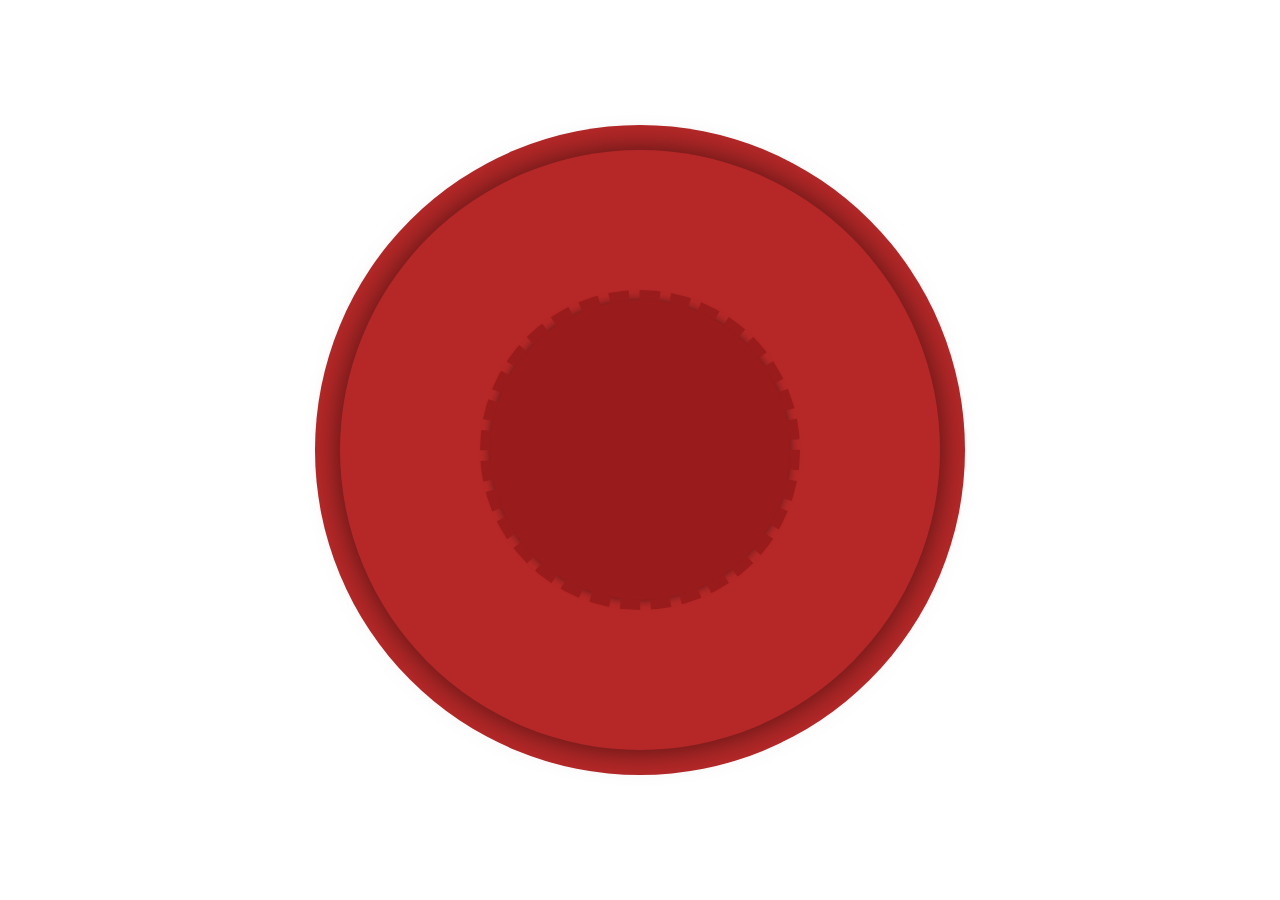
==== index.html @ 73a2d535 "session 1" ====
<!DOCTYPE html>
<html lang="en">
<head>
    <meta charset="UTF-8">
    <title>The Hydration Interface</title>
    <link rel="stylesheet" href="style.css">
</head>
<body class="starting">

    <div class="entry" id="entry">
        <div class="cap-outsidebigger">
        <div class="cap-outside">
             <div class="tab"></div>
                <div class="cap-inner" id="cap"></div>
            </div>
        </div>
        </div>
    </div>
    <audio id="capSound" src="image/cap-sound.mp3" preload="auto"></audio>
    <script src="index.js"></script>
</body>
</html>
---- style.css ----
body {
  height: 500vh;
  margin: 0;
}

.inside-water-bottle {
  position: fixed;
  background-size: cover;
  background-position: center;
  background-attachment: fixed;
    z-index: -1;
    background-image: url('image/inside-bottle.png');
      top: 0;
  left: 0;
  width: 100vw;
  height: 500vh;
}

/* ---Water--- */
.still-water {
  position: fixed;
  bottom: 0;
  left: 0;
  width: 100vw;
  overflow: hidden;
  transition: height 0.9s ease;
   height: calc(var(--fill, 92) * 1vh);
   background: linear-gradient(
    180deg,
    rgba(100,200,240,0.6) 0%,
    rgba(13, 95, 139, 0.85) 50%,
    rgba(4, 56, 101, 0.95) 100%
  );
  backdrop-filter: blur(2px);
  opacity: 0.5;
}

.Wave {
  width: 200%;
  flex-shrink: 0;
  display: block;
  animation-name: swell;
  animation-duration: 10s;
  animation-iteration-count: infinite;
  animation-timing-function: linear;
  fill: #4fc2f7db;
  overflow: hidden;
  transition: height 0.9s ease;
  height: calc(var(--fill, 100) * 1vh);
  opacity: 0.8;

}

@keyframes swell {
  0% { transform: translateX(0%); }
  100% { transform: translateX(-50%); }
}

/* ---Cap--- */
.starting {
  height: 100vh;
  margin: 0;
}

.entry {
  position: fixed;
  inset: 0;
  background: white;
  display: flex;
  flex-direction: column;
  align-items: center;
  justify-content: center;
  z-index: 100;
  transition: opacity 0.8s ease;
}

.cap-outside {
  width: 60vw;
  height: 60vw;
  max-width: 600px;
  max-height: 600px;
  background: #B62828; /* Main Red */
  border-radius: 50%;
  display: flex;
  align-items: center;
  justify-content: center;
  box-shadow: 0 0 30px rgba(0, 0, 0, 0.574);
  
}

.cap-outsidebigger {
   width: 65vw;
  height: 65vw;
  max-width: 650px;
  max-height: 650px;
  background: #B62828; /* Main Red */
  border-radius: 50%;
  display: flex;
  align-items: center;
  justify-content: center;
  
}


.cap-inner {
  width: 300px;
  height: 300px;
  background: #9A1B1B; /* Darkest Red */
  border-radius: 50%;
  box-shadow: 0px 0px 10px rgba(0,0,0,0.5);
  cursor: grab;
  user-select: none;
  /* Add a tiny line so you can see it spinning */
  outline: 10px dashed #9A1B1B;
}

.hint {
  margin-top: 20px;
  color: #A32626;
  font-weight: bold;
  letter-spacing: 2px;
}
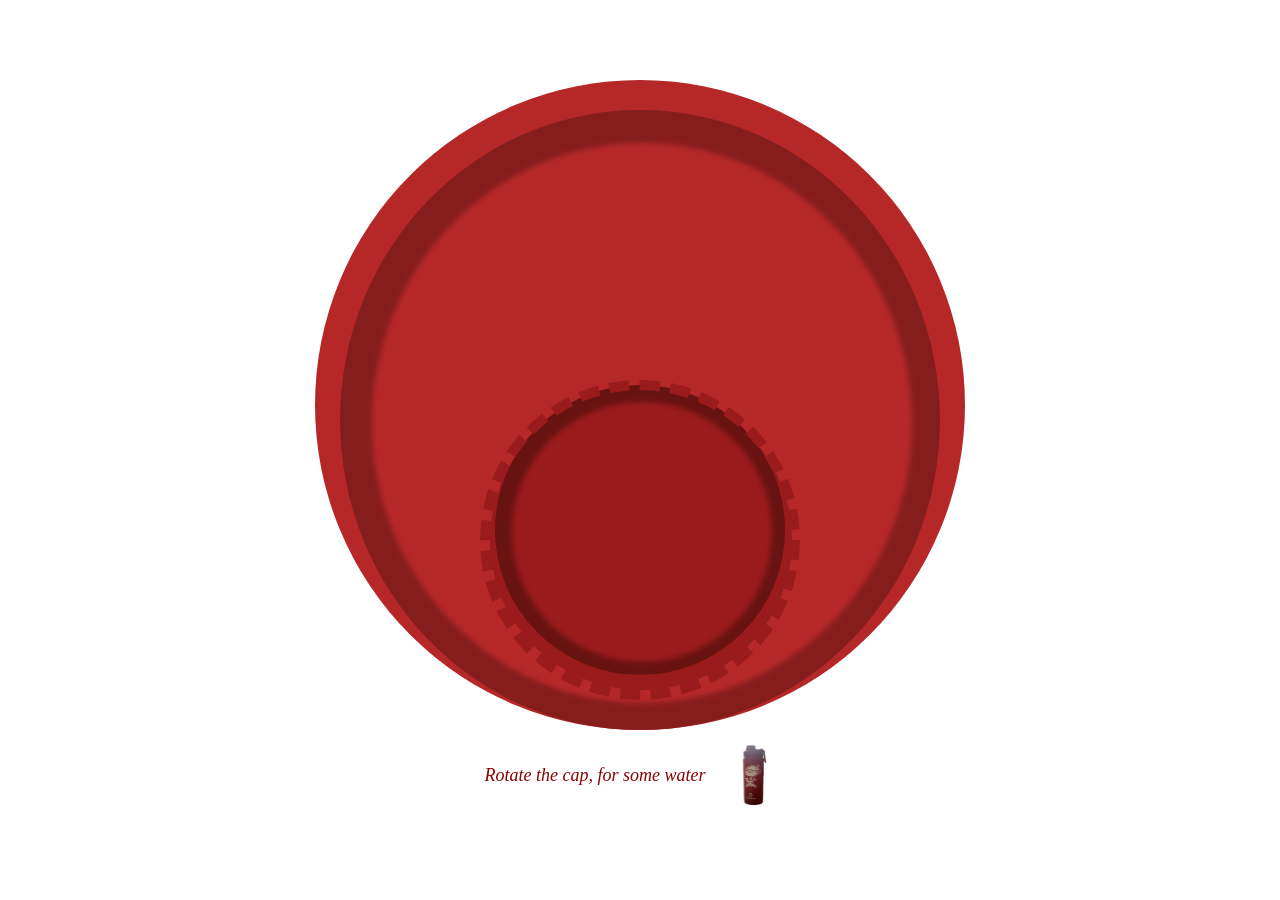
==== commit ea239e1e: "session 2" ====
--- a/index.html
+++ b/index.html
@@ -7,15 +7,20 @@
 </head>
 <body class="starting">
 
-    <div class="entry" id="entry">
-        <div class="cap-outsidebigger">
+<div class="entry" id="entry">
+    <div class="cap-outsidebigger">
         <div class="cap-outside">
-             <div class="tab"></div>
-                <div class="cap-inner" id="cap"></div>
+            <div class="tab"></div>
+            <div class="cap-inner" id="cap">
+                <div class="cap-inner-middle"></div>
             </div>
         </div>
-        </div>
     </div>
+    <div class="sometext">
+    <p>Rotate the cap, for some water</p>
+    <img src="image/bottle.png" alt="Water Bottle" style="width: 90px; height: 90px;">
+    </div>
+</div>
     <audio id="capSound" src="image/cap-sound.mp3" preload="auto"></audio>
     <script src="index.js"></script>
 </body>
--- a/style.css
+++ b/style.css
@@ -1,6 +1,23 @@
 body {
   height: 500vh;
   margin: 0;
+}
+
+p {
+    font-family: 'Times New Roman', Times, serif;
+    font-style: italic;
+    font-size: 18px;
+    color: #880303;
+    z-index: 101; /* Must be higher than 100 */
+    top: 20px;
+    left: 20px;
+}
+
+.sometext{
+    display: flex;
+    flex-direction: row;
+    align-items: center;
+    justify-content: center;
 }
 
 .inside-water-bottle {
@@ -65,7 +82,6 @@
 .entry {
   position: fixed;
   inset: 0;
-  background: white;
   display: flex;
   flex-direction: column;
   align-items: center;
@@ -82,9 +98,10 @@
   background: #B62828; /* Main Red */
   border-radius: 50%;
   display: flex;
-  align-items: center;
+  align-items: flex-end;
   justify-content: center;
-  box-shadow: 0 0 30px rgba(0, 0, 0, 0.574);
+  box-shadow: inset 2px 3px 5px 30px rgba(0, 0, 0, 0.261);
+  padding-bottom: 20px;
   
 }
 
@@ -96,22 +113,37 @@
   background: #B62828; /* Main Red */
   border-radius: 50%;
   display: flex;
-  align-items: center;
+  align-items: flex-end;
   justify-content: center;
   
 }
-
 
 .cap-inner {
   width: 300px;
   height: 300px;
   background: #9A1B1B; /* Darkest Red */
   border-radius: 50%;
-  box-shadow: 0px 0px 10px rgba(0,0,0,0.5);
+  box-shadow:  2px 0px rgba(0, 0, 0, 0.228);
   cursor: grab;
   user-select: none;
   /* Add a tiny line so you can see it spinning */
   outline: 10px dashed #9A1B1B;
+  display: flex;
+  align-items: center;
+  justify-content: center;
+  margin-bottom: 20px;
+}
+
+.cap-inner-middle{
+  width: 290px;
+  height: 290px;
+  background: #9A1B1B; /* Darkest Red */
+  border-radius: 50%;
+  box-shadow: inset 2px 2px 5px 15px rgba(0, 0, 0, 0.315);
+  display: flex;
+  align-items: center;
+  justify-content: center;
+  margin-bottom: 20px;
 }
 
 .hint {
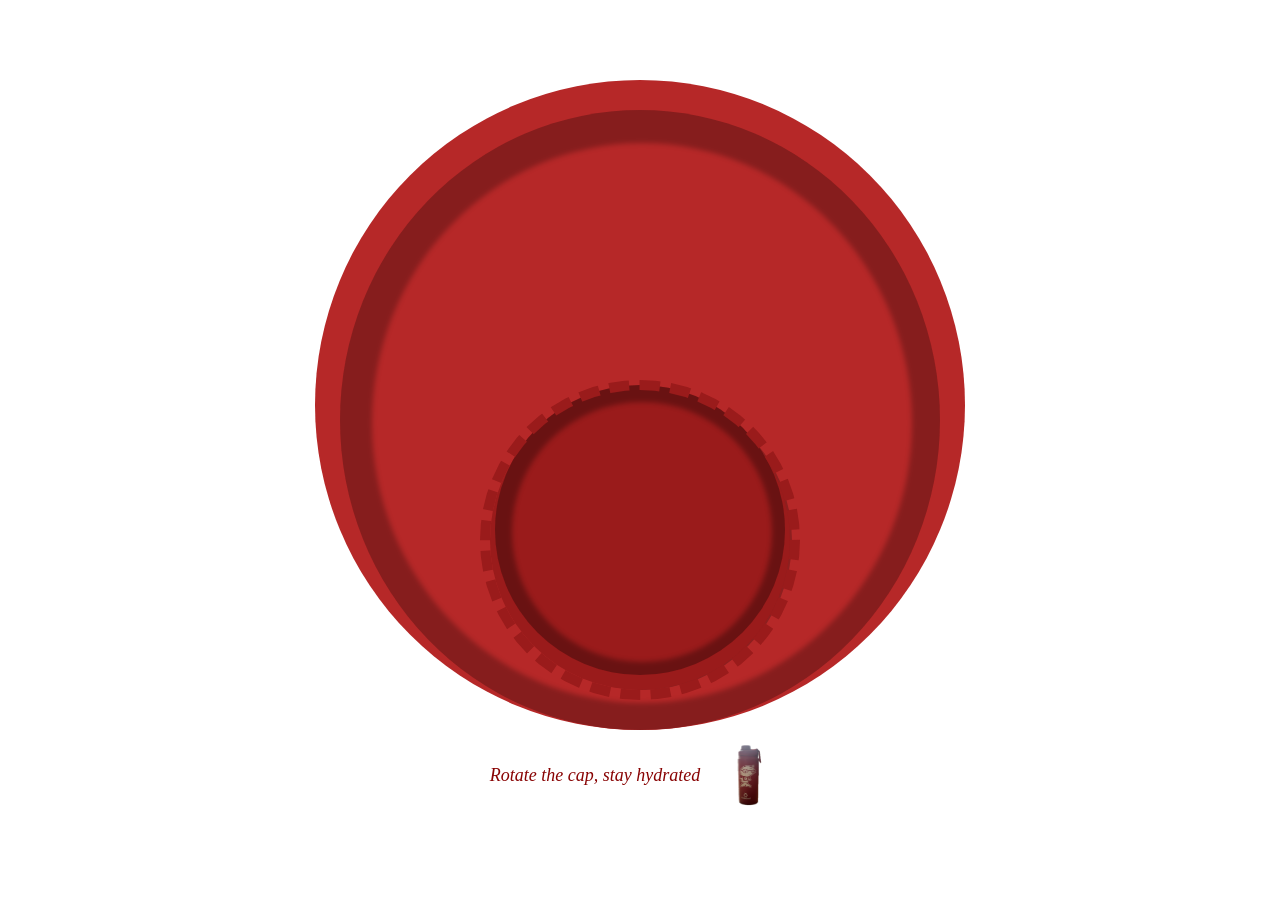
==== commit 5d9f770f: "session 3" ====
--- a/index.html
+++ b/index.html
@@ -17,7 +17,7 @@
         </div>
     </div>
     <div class="sometext">
-    <p>Rotate the cap, for some water</p>
+    <p>Rotate the cap, stay hydrated</p>
     <img src="image/bottle.png" alt="Water Bottle" style="width: 90px; height: 90px;">
     </div>
 </div>
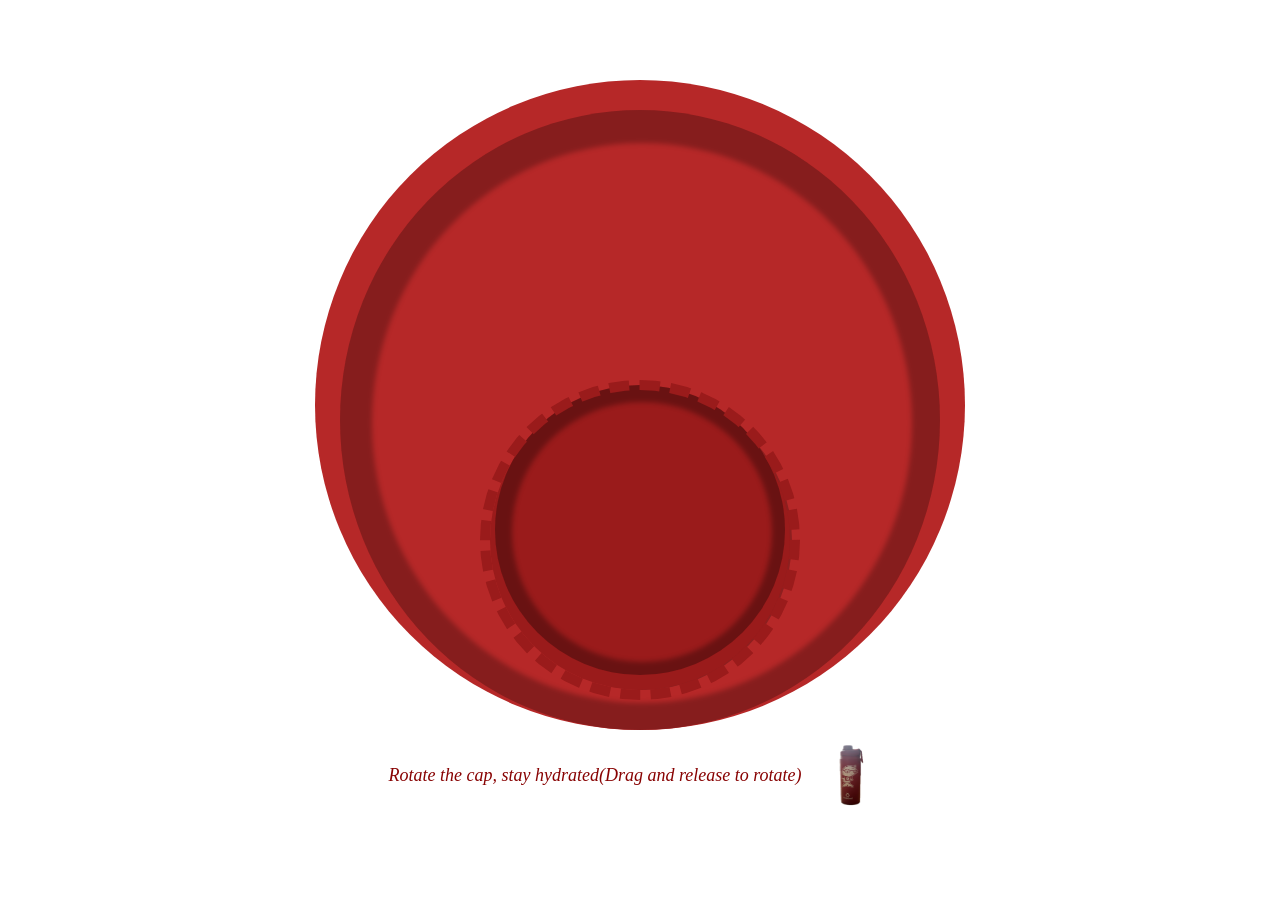
==== commit 7943782b: "session 4" ====
--- a/index.html
+++ b/index.html
@@ -18,6 +18,7 @@
     </div>
     <div class="sometext">
     <p>Rotate the cap, stay hydrated</p>
+    <p>(Drag and release to rotate)</p>
     <img src="image/bottle.png" alt="Water Bottle" style="width: 90px; height: 90px;">
     </div>
 </div>
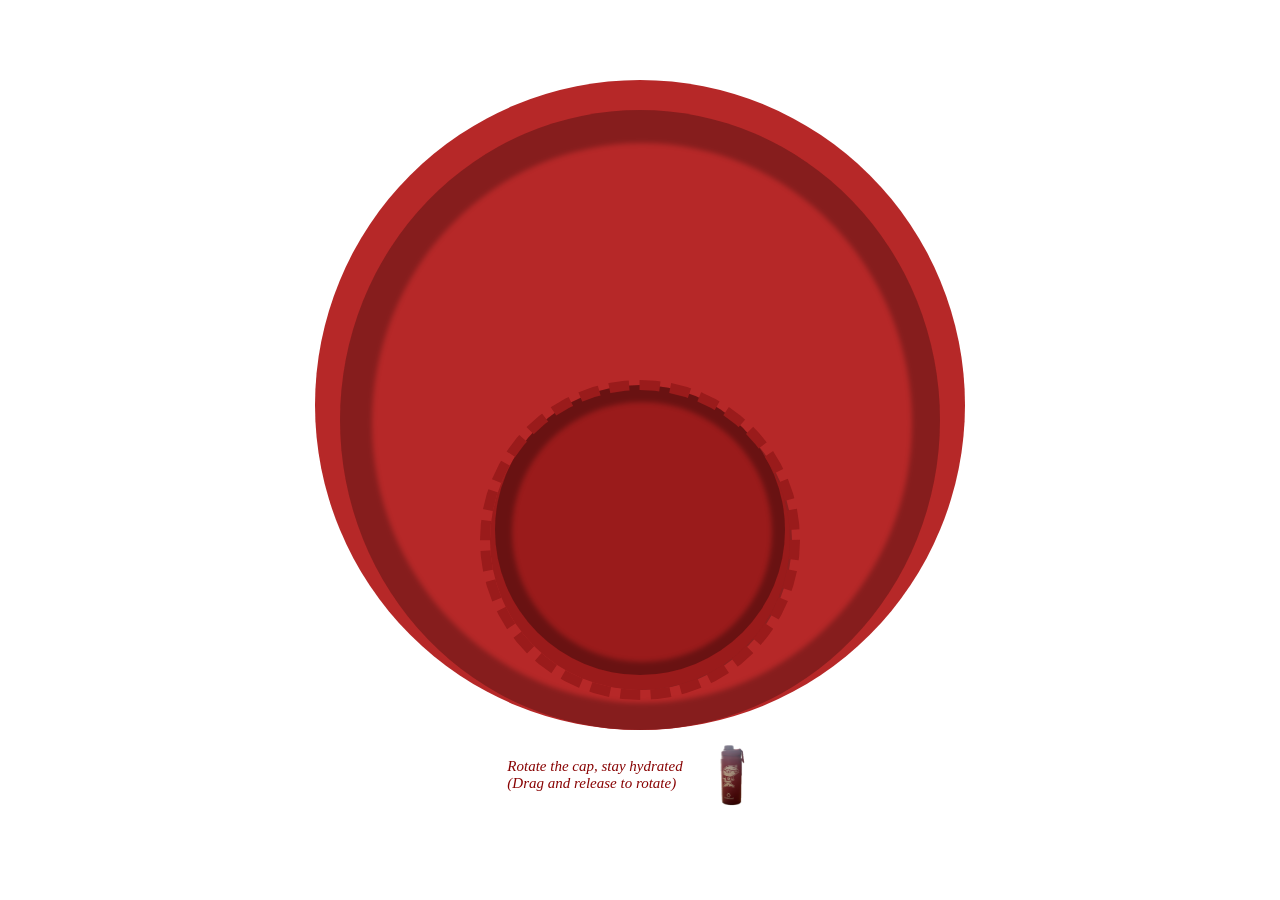
==== commit 4a2195fc: "session 5" ====
--- a/index.html
+++ b/index.html
@@ -17,8 +17,9 @@
         </div>
     </div>
     <div class="sometext">
-    <p>Rotate the cap, stay hydrated</p>
-    <p>(Drag and release to rotate)</p>
+    <p>Rotate the cap, stay hydrated
+        <br>
+    (Drag and release to rotate)</p>
     <img src="image/bottle.png" alt="Water Bottle" style="width: 90px; height: 90px;">
     </div>
 </div>
--- a/style.css
+++ b/style.css
@@ -6,7 +6,7 @@
 p {
     font-family: 'Times New Roman', Times, serif;
     font-style: italic;
-    font-size: 18px;
+    font-size: 15px;
     color: #880303;
     z-index: 101; /* Must be higher than 100 */
     top: 20px;
@@ -17,7 +17,6 @@
     display: flex;
     flex-direction: row;
     align-items: center;
-    justify-content: center;
 }
 
 .inside-water-bottle {
